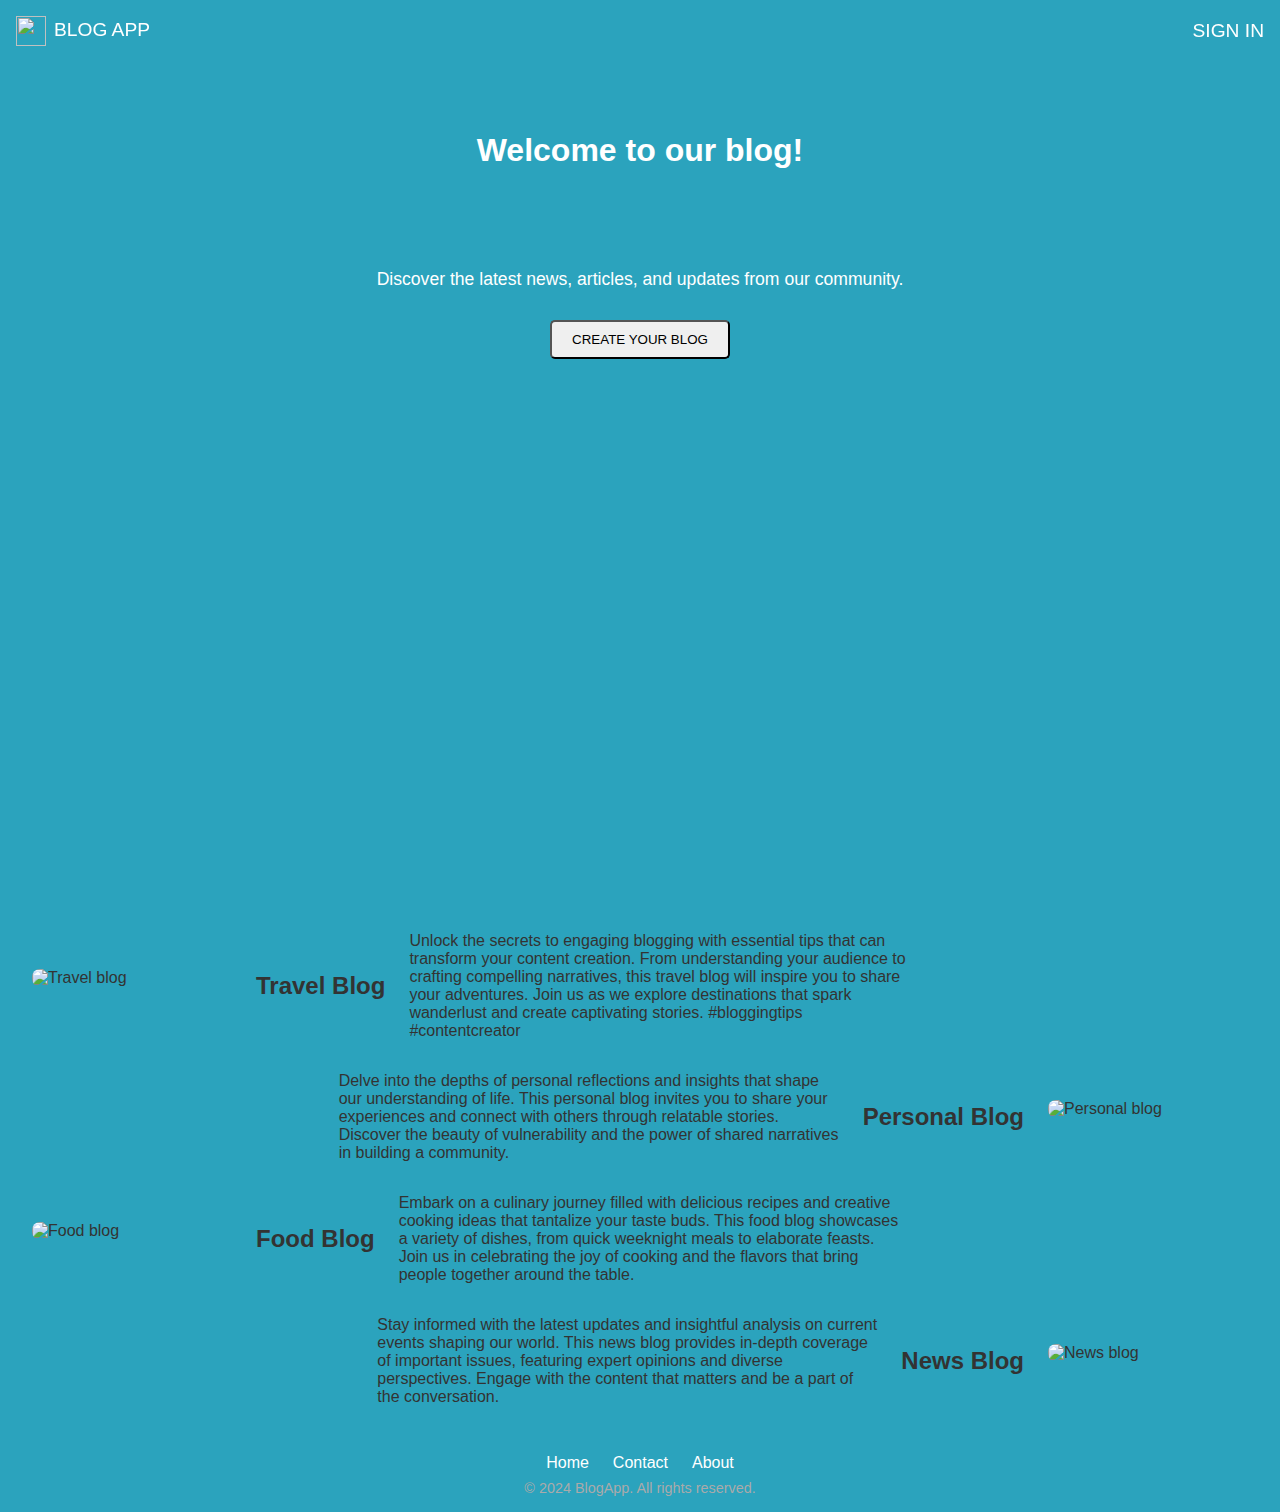
==== index.html @ 0103a9aa "Add files via upload" ====
<!DOCTYPE html>
<html lang="en">
<head>
    <meta charset="UTF-8">
    <meta name="viewport" content="width=device-width, initial-scale=1.0">
    <link rel="stylesheet" href="styles.css">
    <title>Blog App</title>
</head>
<body>
    <nav>
        <a href="#"><img src="images\blog.png" style="width: 30px; height: 30px;">BLOG APP</a>
        <a href="#">SIGN IN</a>
    </nav>
    <main>
        <section class="hero-section">
            <h1>Welcome to our blog!</h1>
            <p>Discover the latest news, articles, and updates from our community.</p>
            <button>CREATE YOUR BLOG</button>
        </section>
        <div class="container">
            <!-- Section 1: Travel Blog -->
            <div class="content-section">
                <img src="images/Image_1.jpg" alt="Travel blog">
                <h2>Travel Blog</h2>
                <p>Unlock the secrets to engaging blogging with essential tips that can transform your content creation. From understanding your audience to crafting compelling narratives, this travel blog will inspire you to share your adventures. Join us as we explore destinations that spark wanderlust and create captivating stories. #bloggingtips #contentcreator</p>
            </div>
        
            <!-- Section 2: Personal Blog -->
            <div class="content-section">
                <img src="images/Image_2.png" alt="Personal blog">
                <h2>Personal Blog</h2>
                <p>Delve into the depths of personal reflections and insights that shape our understanding of life. This personal blog invites you to share your experiences and connect with others through relatable stories. Discover the beauty of vulnerability and the power of shared narratives in building a community.</p>
            </div>
        
            <!-- Section 3: Food Blog -->
            <div class="content-section">
                <img src="images/Image_3.jpg" alt="Food blog">
                <h2>Food Blog</h2>
                <p>Embark on a culinary journey filled with delicious recipes and creative cooking ideas that tantalize your taste buds. This food blog showcases a variety of dishes, from quick weeknight meals to elaborate feasts. Join us in celebrating the joy of cooking and the flavors that bring people together around the table.</p>
            </div>
        
            <!-- Section 4: News Blog -->
            <div class="content-section">
                <img src="images/Image_4.jpg" alt="News blog">
                <h2>News Blog</h2>
                <p>Stay informed with the latest updates and insightful analysis on current events shaping our world. This news blog provides in-depth coverage of important issues, featuring expert opinions and diverse perspectives. Engage with the content that matters and be a part of the conversation.</p>
            </div>
        </div>        
    </main>
    <footer>
        <div class="footer-links">
            <a href="#">Home</a>
            <a href="#">Contact</a>
            <a href="#">About</a>
        </div>
        <p>&copy; 2024 BlogApp. All rights reserved.</p>
    </footer>
</body>
</html>
---- styles.css ----
*{
    margin: 0;
    padding: 0;
    box-sizing: border-box;
}

body, html {
    margin: 0;
    padding: 0;
    display: flex;
    flex-direction: column;
    min-height: 100vh;
    font-family: Arial, sans-serif;
    background-color: #2ba3bd;
    color: #333;
}

main {
    flex: 1;
}

nav {
    display: flex;
    justify-content: space-between;
    align-items: center;
    padding: 1rem;
    color: white;
    z-index: 1000;
    top: 0;
    left: 0;
    width: 100%;
    position: fixed;
}

nav a {
    color: white;
    text-decoration: none;
    font-size: 1.2rem;
}

nav a img {
    vertical-align: middle;
    margin-right: 0.5rem;
}

nav a:hover {
    color: #5943b3;
}

footer {
    display: flex;
    padding: 1rem;
    color: white;
    flex-direction: column;
    align-items: center;
    text-align: center;
    justify-content: center;
}

.footer-links {
    display: flex;
    gap: 1.5rem;
    margin-bottom: 0.5rem;
}

.footer-links a {
    color: white;
    text-decoration: none;
}

.footer-links a:hover {
    color: #ddd;
}

footer p {
    margin: 0;
    font-size: 0.9rem;
    color: #aaa;
}

.hero-section {
    padding: 2rem;
    text-align: center;
    background-image: url('https://images.unsplash.com/photo-1488190211105-8b0e65b80b4e?q=80&w=2070&auto=format&fit=crop&ixlib=rb-4.0.3&ixid=M3wxMjA3fDB8MHxwaG90by1wYWdlfHx8fGVufDB8fHx8fA%3D%3D');
    background-repeat: no-repeat;
    background-size: cover;
    background-position: center;
    height: 100vh;
    font-family: "Lato", sans-serif;
    color: #FFFFFF;
    animation: backgroundRotate 30s infinite;
}

.hero-section h1 {
    margin: 100px;
    font-size: 2rem;
}

.hero-section p {
    margin: 5px;
    font-size: 1.1rem;
}

.hero-section button {
    margin-top: 25px;
    border-radius: 5px;
    padding: 10px 20px;
}
 
.container {
    display: flex;
    flex-direction: column;
    gap: 2rem;
    padding: 2rem;
}

.content-section {
    display: flex;
    align-items: center;
    gap: 1.5rem;
}

.content-section img {
    width: 200px;
    height: auto;
    border-radius: 8px;
    margin-bottom: 1rem;
}

.content-section p {
    max-width: 500px;
}

/* Alternating Left/Right Layout */
.content-section:nth-child(odd) {
    flex-direction: row;
}

.content-section:nth-child(even) {
    flex-direction: row-reverse;
}

@keyframes backgroundRotate {
    0% {
        background-image: url('https://images.unsplash.com/photo-1488190211105-8b0e65b80b4e?q=80&w=2070&auto=format&fit=crop&ixlib=rb-4.0.3&ixid=M3wxMjA3fDB8MHxwaG90by1wYWdlfHx8fGVufDB8fHx8fA%3D%3D');
    }
    25% {
        background-image: url('https://img.freepik.com/free-photo/technology-communication-icons-symbols-concept_53876-120314.jpg?ga=GA1.1.1055122537.1730450527&semt=ais_siglip');
    }
    50% {
        background-image: url('https://img.freepik.com/premium-photo/social-media-blog-concept-futuristic-icon-design-graphics-hand-with-smartphone_102583-6104.jpg?ga=GA1.1.1055122537.1730450527&semt=ais_siglip');
    }
    75% {
        background-image: url('https://img.freepik.com/free-photo/gold-box-with-gold-coins-it-white-sheet-paper-table_1340-26291.jpg?ga=GA1.1.1055122537.1730450527&semt=ais_siglip');
    }
    100% {
        background-image: url('https://img.freepik.com/premium-photo/vintage-ink-pen-word-blog-concept-communication-social-media_1346034-14157.jpg?ga=GA1.1.1055122537.1730450527&semt=ais_hybrid');
    }
}

/* Responsive Styles */
@media (max-width: 768px) {
    .content-section {
        flex-direction: column;
        text-align: center;
    }

    .content-section img {
        width: 100%;
        max-width: 300px;
    }
}
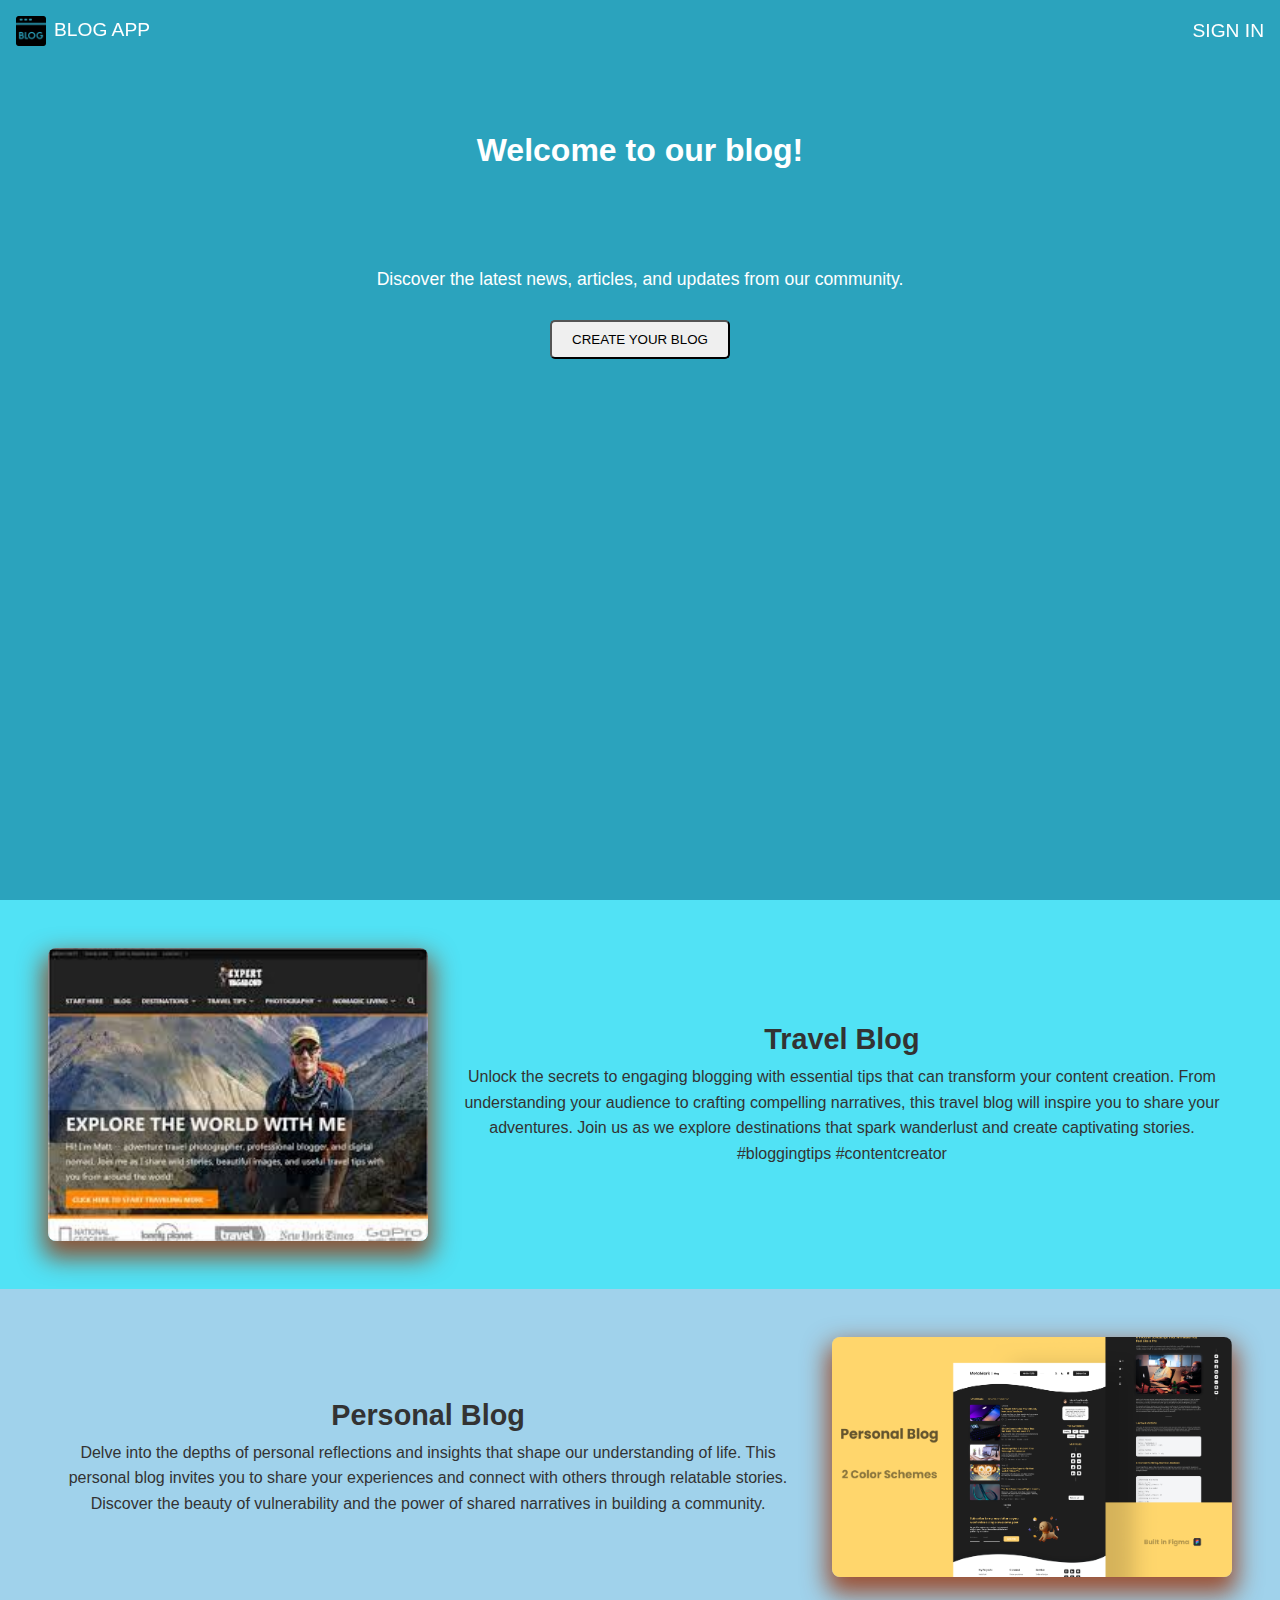
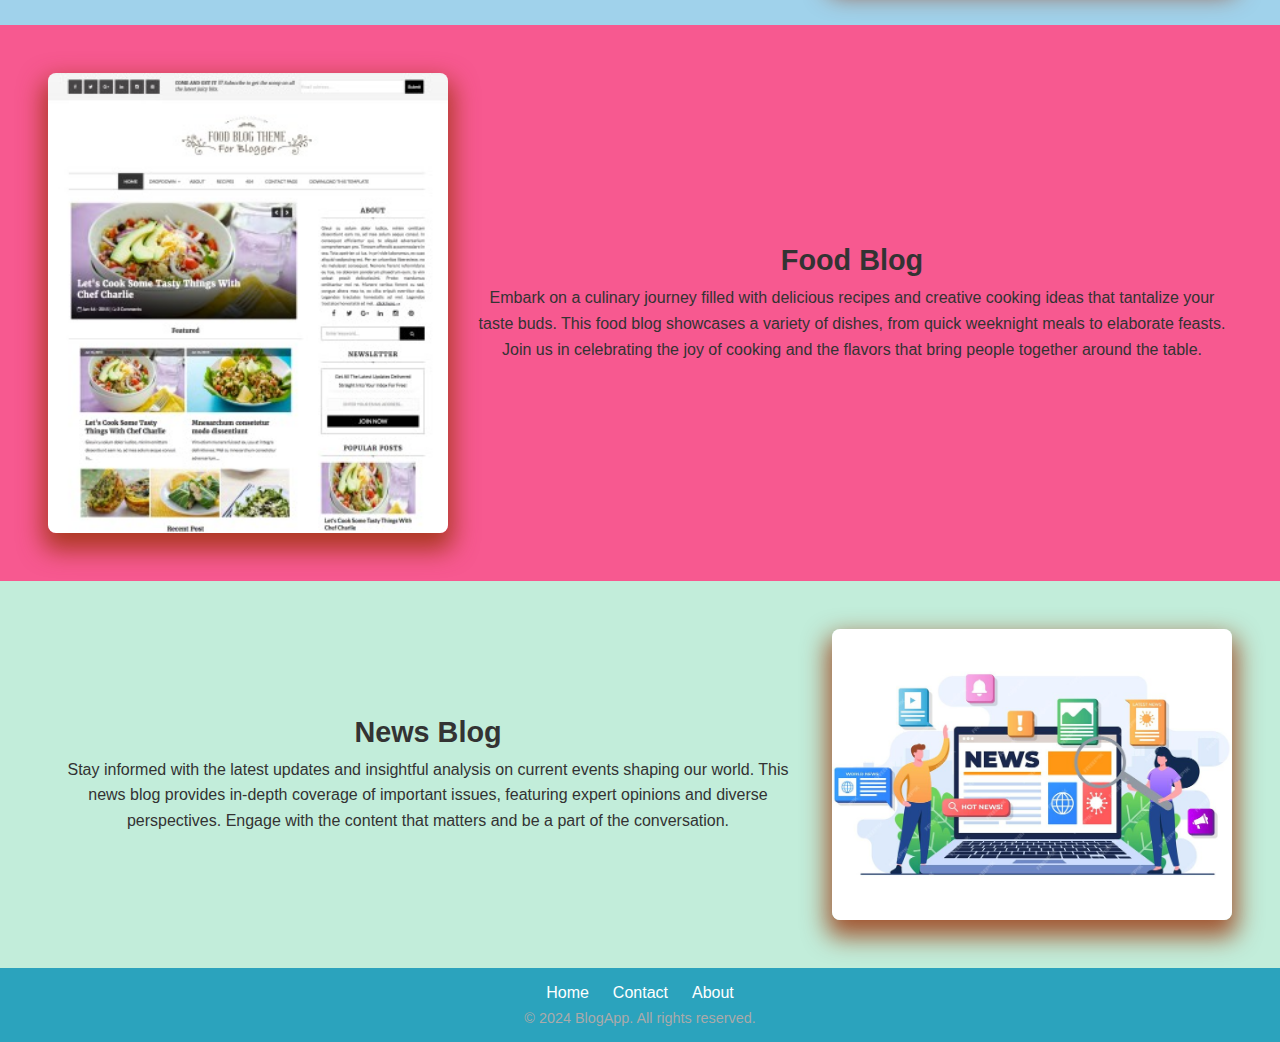
==== commit 8f01579f: "Add files via upload" ====
--- a/index.html
+++ b/index.html
@@ -9,41 +9,49 @@
 <body>
     <nav>
         <a href="#"><img src="images\blog.png" style="width: 30px; height: 30px;">BLOG APP</a>
-        <a href="#">SIGN IN</a>
+        <a href="sign-in.html">SIGN IN</a>
     </nav>
     <main>
         <section class="hero-section">
             <h1>Welcome to our blog!</h1>
             <p>Discover the latest news, articles, and updates from our community.</p>
-            <button>CREATE YOUR BLOG</button>
+            <button type="button" id="create-blog">CREATE YOUR BLOG</button>
         </section>
         <div class="container">
             <!-- Section 1: Travel Blog -->
-            <div class="content-section">
+            <div class="content-section travel-section">
                 <img src="images/Image_1.jpg" alt="Travel blog">
-                <h2>Travel Blog</h2>
-                <p>Unlock the secrets to engaging blogging with essential tips that can transform your content creation. From understanding your audience to crafting compelling narratives, this travel blog will inspire you to share your adventures. Join us as we explore destinations that spark wanderlust and create captivating stories. #bloggingtips #contentcreator</p>
+                <div class="text-content">
+                    <h2>Travel Blog</h2>
+                    <p>Unlock the secrets to engaging blogging with essential tips that can transform your content creation. From understanding your audience to crafting compelling narratives, this travel blog will inspire you to share your adventures. Join us as we explore destinations that spark wanderlust and create captivating stories. #bloggingtips #contentcreator</p>
+                </div>
             </div>
         
             <!-- Section 2: Personal Blog -->
-            <div class="content-section">
+            <div class="content-section personal-section">
                 <img src="images/Image_2.png" alt="Personal blog">
-                <h2>Personal Blog</h2>
+                <div class="text-content">
+                    <h2>Personal Blog</h2>
                 <p>Delve into the depths of personal reflections and insights that shape our understanding of life. This personal blog invites you to share your experiences and connect with others through relatable stories. Discover the beauty of vulnerability and the power of shared narratives in building a community.</p>
+                </div>
             </div>
         
             <!-- Section 3: Food Blog -->
-            <div class="content-section">
+            <div class="content-section food-section">
                 <img src="images/Image_3.jpg" alt="Food blog">
-                <h2>Food Blog</h2>
-                <p>Embark on a culinary journey filled with delicious recipes and creative cooking ideas that tantalize your taste buds. This food blog showcases a variety of dishes, from quick weeknight meals to elaborate feasts. Join us in celebrating the joy of cooking and the flavors that bring people together around the table.</p>
+                <div class="text-content">
+                    <h2>Food Blog</h2>
+                    <p>Embark on a culinary journey filled with delicious recipes and creative cooking ideas that tantalize your taste buds. This food blog showcases a variety of dishes, from quick weeknight meals to elaborate feasts. Join us in celebrating the joy of cooking and the flavors that bring people together around the table.</p>
+                </div>
             </div>
         
             <!-- Section 4: News Blog -->
-            <div class="content-section">
+            <div class="content-section news-section">
                 <img src="images/Image_4.jpg" alt="News blog">
-                <h2>News Blog</h2>
-                <p>Stay informed with the latest updates and insightful analysis on current events shaping our world. This news blog provides in-depth coverage of important issues, featuring expert opinions and diverse perspectives. Engage with the content that matters and be a part of the conversation.</p>
+                <div class="text-content">
+                    <h2>News Blog</h2>
+                    <p>Stay informed with the latest updates and insightful analysis on current events shaping our world. This news blog provides in-depth coverage of important issues, featuring expert opinions and diverse perspectives. Engage with the content that matters and be a part of the conversation.</p>
+                </div>
             </div>
         </div>        
     </main>
@@ -55,5 +63,11 @@
         </div>
         <p>&copy; 2024 BlogApp. All rights reserved.</p>
     </footer>
+    <script>
+        document.getElementById("create-blog").addEventListener("click", function(event) {
+            event.preventDefault();
+            window.location.href = "sign-up.html";
+        });
+    </script>
 </body>
 </html>--- a/styles.css
+++ b/styles.css
@@ -110,34 +110,73 @@
 .container {
     display: flex;
     flex-direction: column;
-    gap: 2rem;
-    padding: 2rem;
 }
 
 .content-section {
     display: flex;
+    flex-direction: column;
     align-items: center;
+    text-align: center;
     gap: 1.5rem;
+    padding: 3rem;
 }
 
+/* Background color for each section */
+.travel-section { background-color: #51E2F5; }
+.personal-section { background-color: #A0D2EB; }
+.food-section { background-color: #f75990; }
+.news-section { background-color: #c2edda; }
+
 .content-section img {
-    width: 200px;
+    display: block;
+    margin: 0;
+    width: 100%;
+    max-width: 400px;
     height: auto;
     border-radius: 8px;
-    margin-bottom: 1rem;
+    box-shadow: 0px 12px 24px 5px rgba(154, 49, 7, 0.8);
+}
+
+/* Text content styling */
+.text-content {
+    display: flex;
+    flex-direction: column; 
+    align-items: center;   
+    text-align: center;     
+    gap: 0.5rem;           
+}
+
+.content-section h2 {
+    margin: 0;              
+    font-size: 1.8rem;
 }
 
 .content-section p {
-    max-width: 500px;
+    line-height: 1.6;
+    margin: 0;              
 }
 
-/* Alternating Left/Right Layout */
+/* Alternating Layouts */
 .content-section:nth-child(odd) {
     flex-direction: row;
 }
 
 .content-section:nth-child(even) {
     flex-direction: row-reverse;
+}
+
+/* Responsive styling */
+@media (max-width: 768px) {
+    .content-section {
+        flex-direction: column;
+        text-align: center;
+    }
+    .content-section:nth-child(even), .content-section:nth-child(odd) {
+        flex-direction: column;
+    }
+    .text-content {
+        max-width: 100%;
+    }
 }
 
 @keyframes backgroundRotate {
@@ -157,16 +196,3 @@
         background-image: url('https://img.freepik.com/premium-photo/vintage-ink-pen-word-blog-concept-communication-social-media_1346034-14157.jpg?ga=GA1.1.1055122537.1730450527&semt=ais_hybrid');
     }
 }
-
-/* Responsive Styles */
-@media (max-width: 768px) {
-    .content-section {
-        flex-direction: column;
-        text-align: center;
-    }
-
-    .content-section img {
-        width: 100%;
-        max-width: 300px;
-    }
-}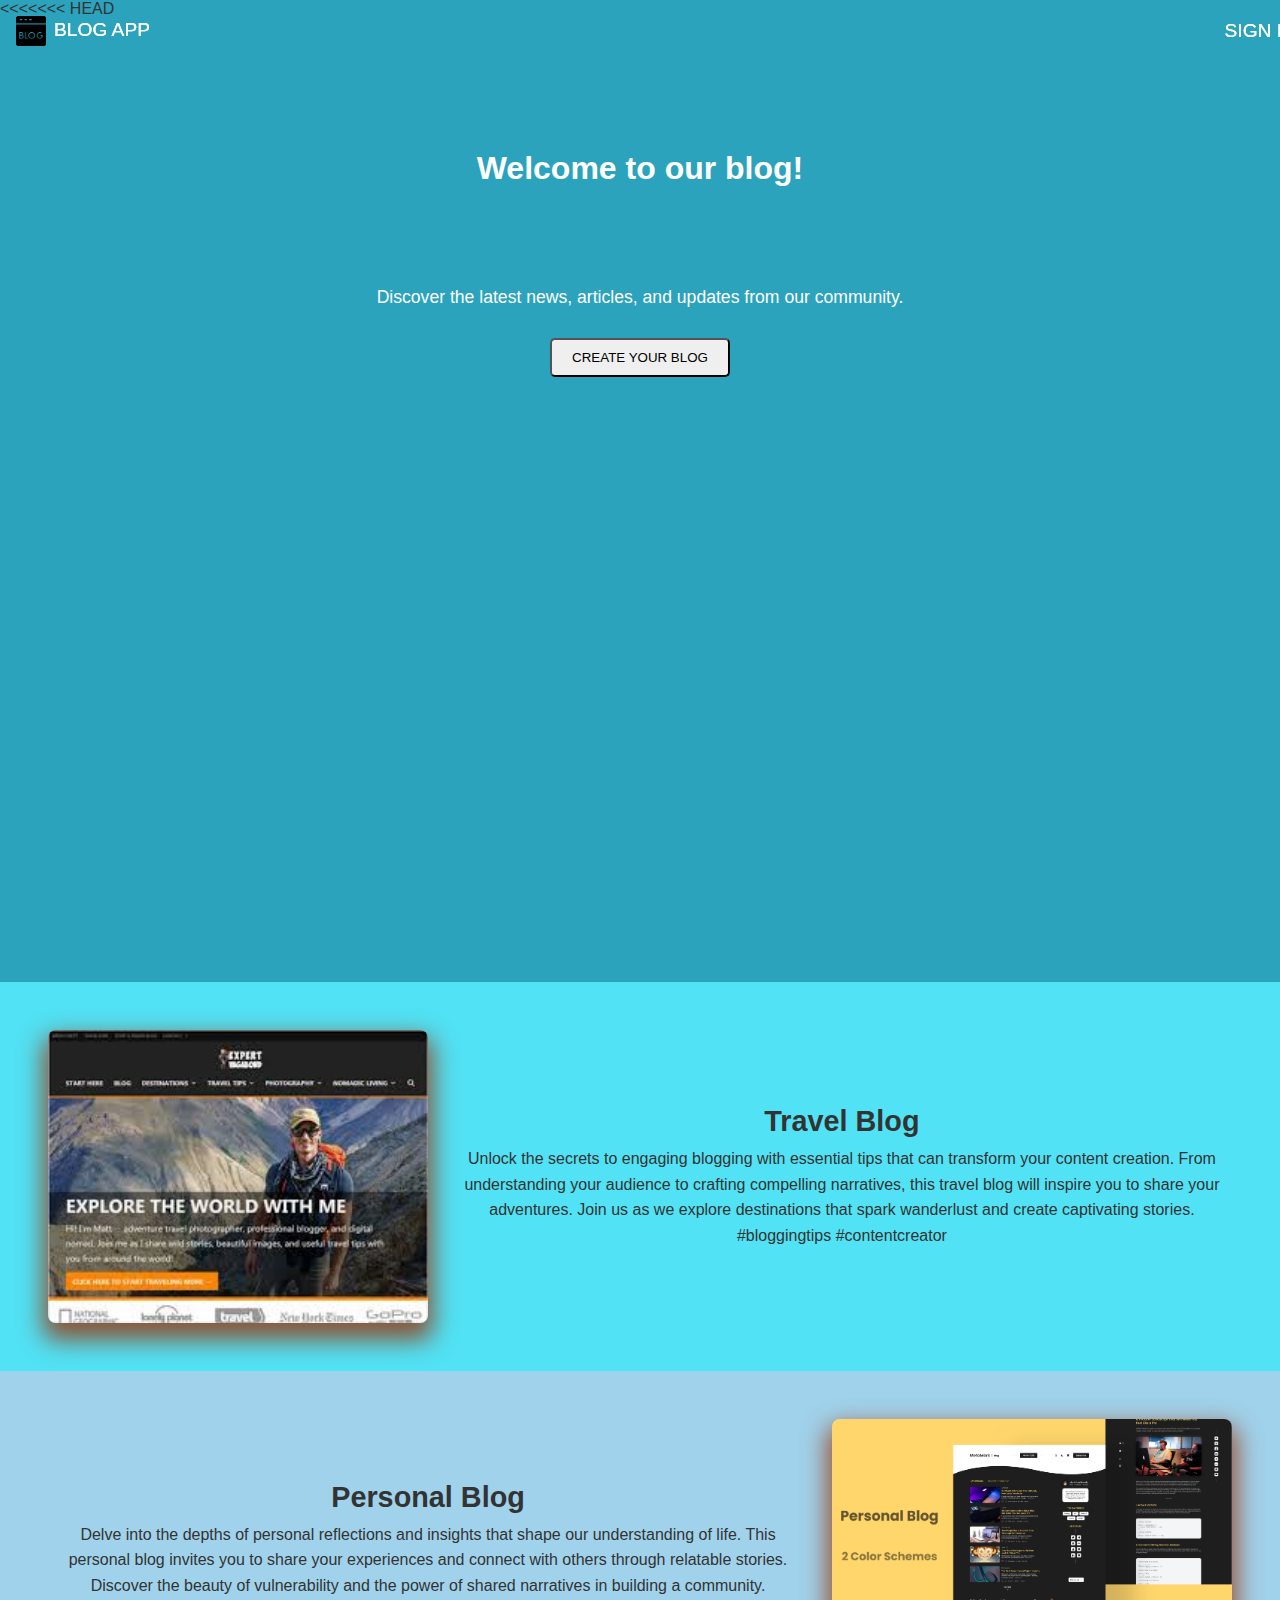
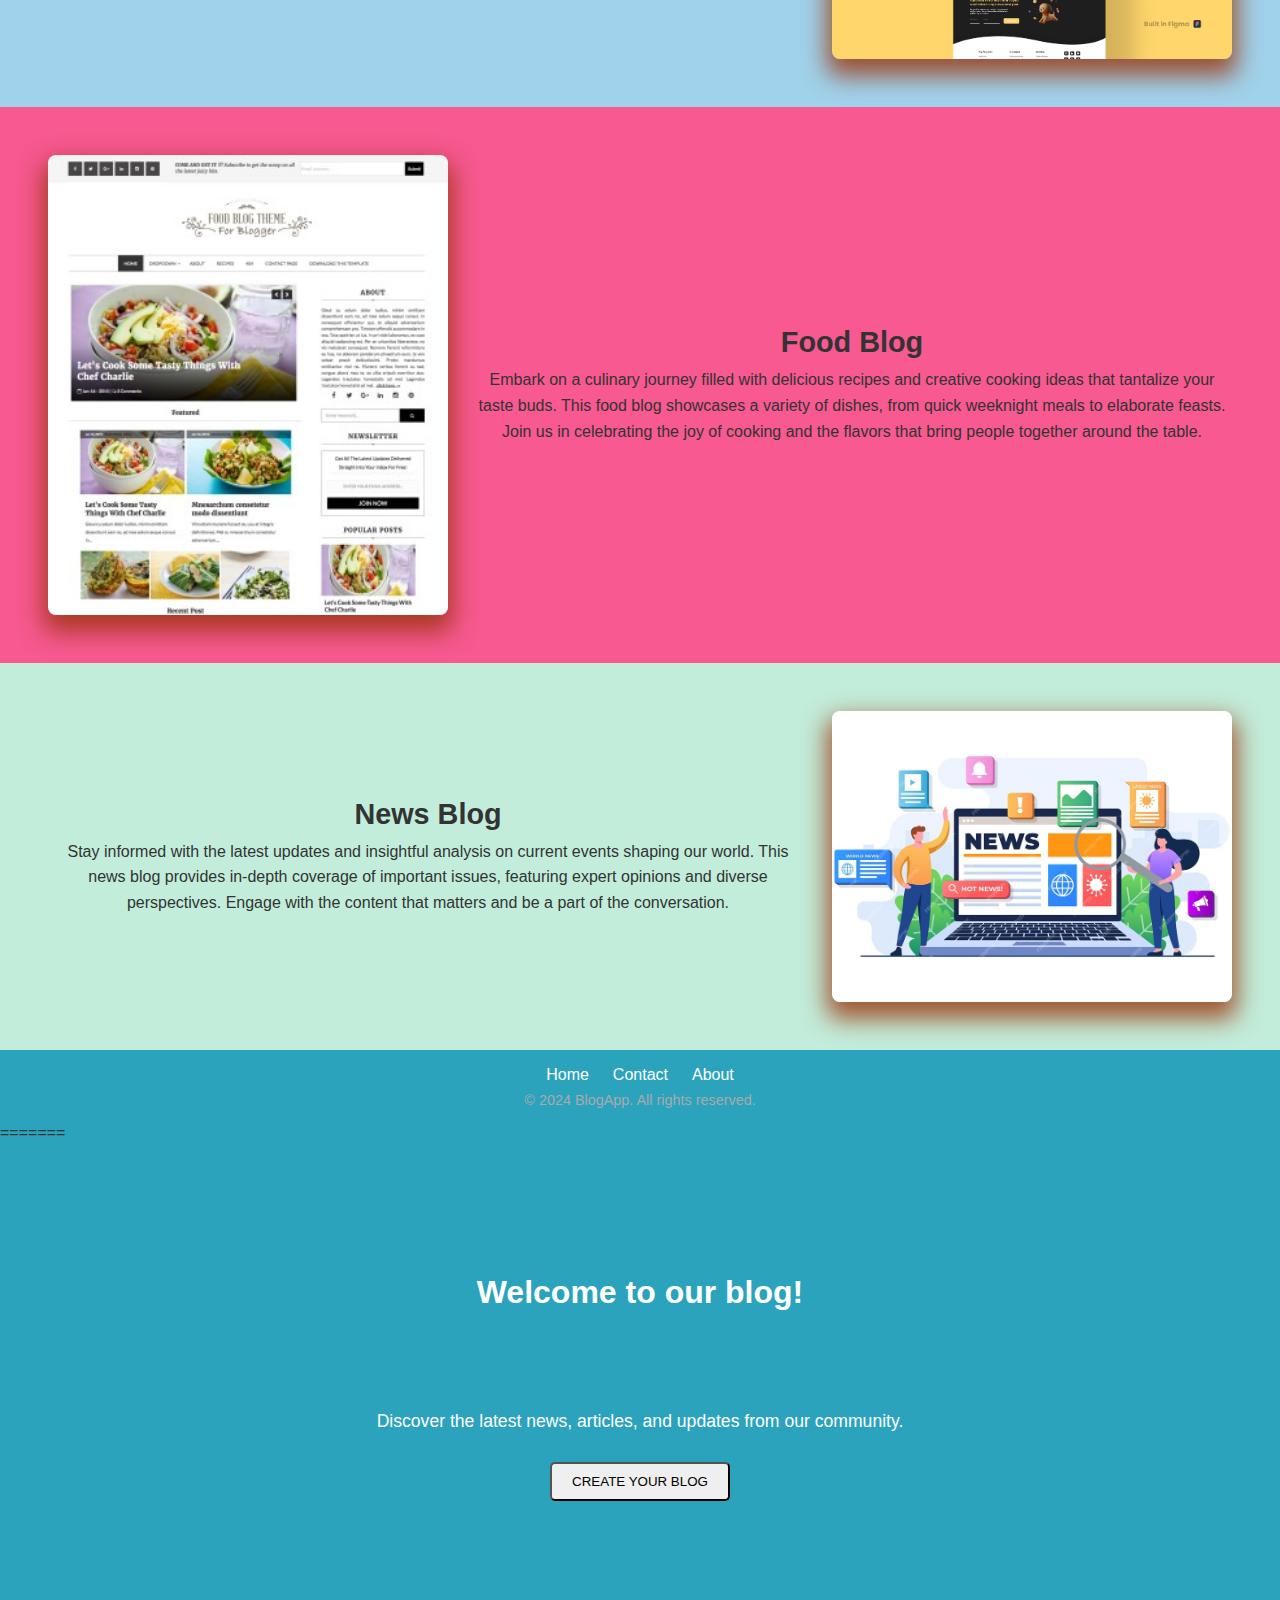
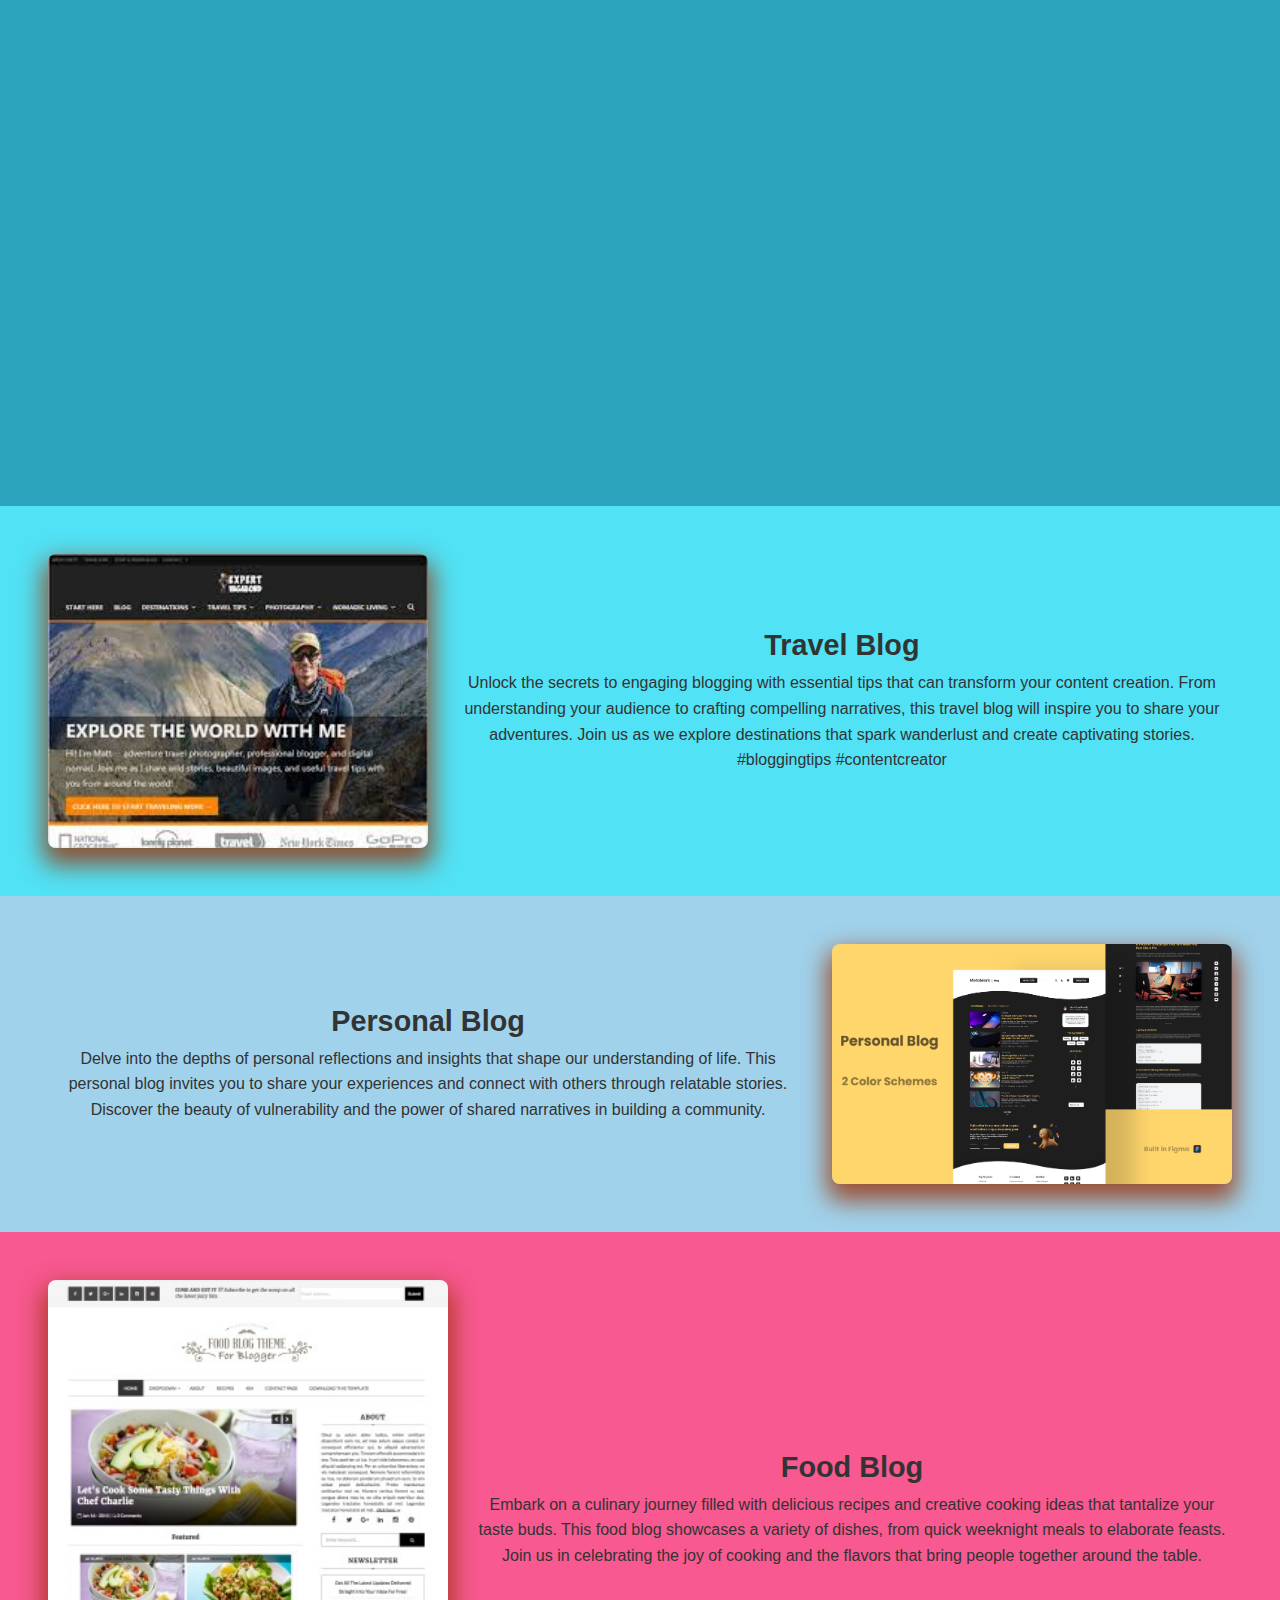
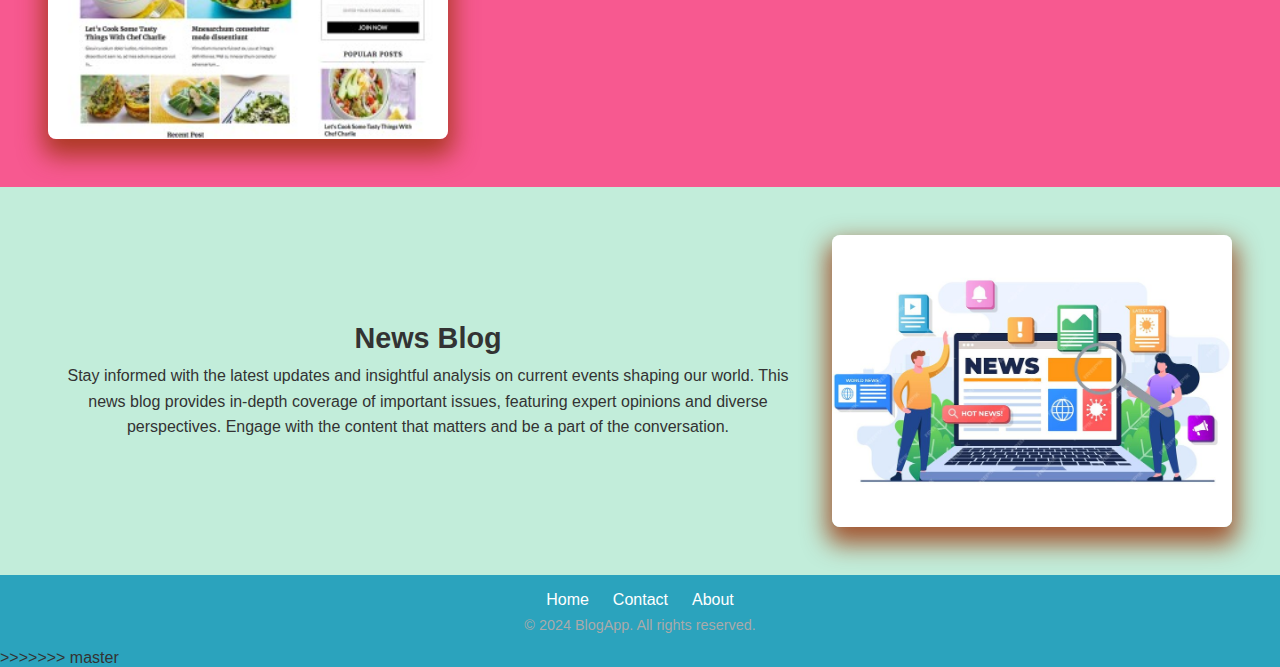
==== commit c053c13f: "Merged master into main" ====
--- a/index.html
+++ b/index.html
@@ -1,3 +1,4 @@
+<<<<<<< HEAD
 <!DOCTYPE html>
 <html lang="en">
 <head>
@@ -70,4 +71,78 @@
         });
     </script>
 </body>
+=======
+<!DOCTYPE html>
+<html lang="en">
+<head>
+    <meta charset="UTF-8">
+    <meta name="viewport" content="width=device-width, initial-scale=1.0">
+    <link rel="stylesheet" href="styles.css">
+    <title>Blog App</title>
+</head>
+<body>
+    <nav>
+        <a href="#"><img src="images\blog.png" style="width: 30px; height: 30px;">BLOG APP</a>
+        <a href="sign-in.html">SIGN IN</a>
+    </nav>
+    <main>
+        <section class="hero-section">
+            <h1>Welcome to our blog!</h1>
+            <p>Discover the latest news, articles, and updates from our community.</p>
+            <button type="button" id="create-blog">CREATE YOUR BLOG</button>
+        </section>
+        <div class="container">
+            <!-- Section 1: Travel Blog -->
+            <div class="content-section travel-section">
+                <img src="images/Image_1.jpg" alt="Travel blog">
+                <div class="text-content">
+                    <h2>Travel Blog</h2>
+                    <p>Unlock the secrets to engaging blogging with essential tips that can transform your content creation. From understanding your audience to crafting compelling narratives, this travel blog will inspire you to share your adventures. Join us as we explore destinations that spark wanderlust and create captivating stories. #bloggingtips #contentcreator</p>
+                </div>
+            </div>
+        
+            <!-- Section 2: Personal Blog -->
+            <div class="content-section personal-section">
+                <img src="images/Image_2.png" alt="Personal blog">
+                <div class="text-content">
+                    <h2>Personal Blog</h2>
+                <p>Delve into the depths of personal reflections and insights that shape our understanding of life. This personal blog invites you to share your experiences and connect with others through relatable stories. Discover the beauty of vulnerability and the power of shared narratives in building a community.</p>
+                </div>
+            </div>
+        
+            <!-- Section 3: Food Blog -->
+            <div class="content-section food-section">
+                <img src="images/Image_3.jpg" alt="Food blog">
+                <div class="text-content">
+                    <h2>Food Blog</h2>
+                    <p>Embark on a culinary journey filled with delicious recipes and creative cooking ideas that tantalize your taste buds. This food blog showcases a variety of dishes, from quick weeknight meals to elaborate feasts. Join us in celebrating the joy of cooking and the flavors that bring people together around the table.</p>
+                </div>
+            </div>
+        
+            <!-- Section 4: News Blog -->
+            <div class="content-section news-section">
+                <img src="images/Image_4.jpg" alt="News blog">
+                <div class="text-content">
+                    <h2>News Blog</h2>
+                    <p>Stay informed with the latest updates and insightful analysis on current events shaping our world. This news blog provides in-depth coverage of important issues, featuring expert opinions and diverse perspectives. Engage with the content that matters and be a part of the conversation.</p>
+                </div>
+            </div>
+        </div>        
+    </main>
+    <footer>
+        <div class="footer-links">
+            <a href="#">Home</a>
+            <a href="#">Contact</a>
+            <a href="#">About</a>
+        </div>
+        <p>&copy; 2024 BlogApp. All rights reserved.</p>
+    </footer>
+    <script>
+        document.getElementById("create-blog").addEventListener("click", function(event) {
+            event.preventDefault();
+            window.location.href = "sign-up.html";
+        });
+    </script>
+</body>
+>>>>>>> master
 </html>--- a/styles.css
+++ b/styles.css
@@ -1,3 +1,4 @@
+<<<<<<< HEAD
 *{
     margin: 0;
     padding: 0;
@@ -196,3 +197,203 @@
         background-image: url('https://img.freepik.com/premium-photo/vintage-ink-pen-word-blog-concept-communication-social-media_1346034-14157.jpg?ga=GA1.1.1055122537.1730450527&semt=ais_hybrid');
     }
 }
+=======
+*{
+    margin: 0;
+    padding: 0;
+    box-sizing: border-box;
+}
+
+body, html {
+    margin: 0;
+    padding: 0;
+    display: flex;
+    flex-direction: column;
+    min-height: 100vh;
+    font-family: Arial, sans-serif;
+    background-color: #2ba3bd;
+    color: #333;
+}
+
+main {
+    flex: 1;
+}
+
+nav {
+    display: flex;
+    justify-content: space-between;
+    align-items: center;
+    padding: 1rem;
+    color: white;
+    z-index: 1000;
+    top: 0;
+    left: 0;
+    width: 100%;
+    position: fixed;
+}
+
+nav a {
+    color: white;
+    text-decoration: none;
+    font-size: 1.2rem;
+}
+
+nav a img {
+    vertical-align: middle;
+    margin-right: 0.5rem;
+}
+
+nav a:hover {
+    color: #5943b3;
+}
+
+footer {
+    display: flex;
+    padding: 1rem;
+    color: white;
+    flex-direction: column;
+    align-items: center;
+    text-align: center;
+    justify-content: center;
+}
+
+.footer-links {
+    display: flex;
+    gap: 1.5rem;
+    margin-bottom: 0.5rem;
+}
+
+.footer-links a {
+    color: white;
+    text-decoration: none;
+}
+
+.footer-links a:hover {
+    color: #ddd;
+}
+
+footer p {
+    margin: 0;
+    font-size: 0.9rem;
+    color: #aaa;
+}
+
+.hero-section {
+    padding: 2rem;
+    text-align: center;
+    background-image: url('https://images.unsplash.com/photo-1488190211105-8b0e65b80b4e?q=80&w=2070&auto=format&fit=crop&ixlib=rb-4.0.3&ixid=M3wxMjA3fDB8MHxwaG90by1wYWdlfHx8fGVufDB8fHx8fA%3D%3D');
+    background-repeat: no-repeat;
+    background-size: cover;
+    background-position: center;
+    height: 100vh;
+    font-family: "Lato", sans-serif;
+    color: #FFFFFF;
+    animation: backgroundRotate 30s infinite;
+}
+
+.hero-section h1 {
+    margin: 100px;
+    font-size: 2rem;
+}
+
+.hero-section p {
+    margin: 5px;
+    font-size: 1.1rem;
+}
+
+.hero-section button {
+    margin-top: 25px;
+    border-radius: 5px;
+    padding: 10px 20px;
+}
+ 
+.container {
+    display: flex;
+    flex-direction: column;
+}
+
+.content-section {
+    display: flex;
+    flex-direction: column;
+    align-items: center;
+    text-align: center;
+    gap: 1.5rem;
+    padding: 3rem;
+}
+
+/* Background color for each section */
+.travel-section { background-color: #51E2F5; }
+.personal-section { background-color: #A0D2EB; }
+.food-section { background-color: #f75990; }
+.news-section { background-color: #c2edda; }
+
+.content-section img {
+    display: block;
+    margin: 0;
+    width: 100%;
+    max-width: 400px;
+    height: auto;
+    border-radius: 8px;
+    box-shadow: 0px 12px 24px 5px rgba(154, 49, 7, 0.8);
+}
+
+/* Text content styling */
+.text-content {
+    display: flex;
+    flex-direction: column; 
+    align-items: center;   
+    text-align: center;     
+    gap: 0.5rem;           
+}
+
+.content-section h2 {
+    margin: 0;              
+    font-size: 1.8rem;
+}
+
+.content-section p {
+    line-height: 1.6;
+    margin: 0;              
+}
+
+/* Alternating Layouts */
+.content-section:nth-child(odd) {
+    flex-direction: row;
+}
+
+.content-section:nth-child(even) {
+    flex-direction: row-reverse;
+}
+
+/* Responsive styling */
+@media (max-width: 768px) {
+    .content-section {
+        flex-direction: column;
+        text-align: center;
+    }
+    .content-section:nth-child(even), .content-section:nth-child(odd) {
+        flex-direction: column;
+    }
+    .text-content {
+        max-width: 100%;
+    }
+}
+
+@keyframes backgroundRotate {
+    0% {
+        background-image: url('https://images.unsplash.com/photo-1488190211105-8b0e65b80b4e?q=80&w=2070&auto=format&fit=crop&ixlib=rb-4.0.3&ixid=M3wxMjA3fDB8MHxwaG90by1wYWdlfHx8fGVufDB8fHx8fA%3D%3D');
+    }
+    25% {
+        background-image: url('https://img.freepik.com/free-photo/technology-communication-icons-symbols-concept_53876-120314.jpg?ga=GA1.1.1055122537.1730450527&semt=ais_siglip');
+    }
+    50% {
+        background-image: url('https://img.freepik.com/premium-photo/social-media-blog-concept-futuristic-icon-design-graphics-hand-with-smartphone_102583-6104.jpg?ga=GA1.1.1055122537.1730450527&semt=ais_siglip');
+    }
+    75% {
+        background-image: url('https://img.freepik.com/free-photo/gold-box-with-gold-coins-it-white-sheet-paper-table_1340-26291.jpg?ga=GA1.1.1055122537.1730450527&semt=ais_siglip');
+    }
+    100% {
+        background-image: url('https://img.freepik.com/premium-photo/vintage-ink-pen-word-blog-concept-communication-social-media_1346034-14157.jpg?ga=GA1.1.1055122537.1730450527&semt=ais_hybrid');
+    }
+}
+>>>>>>> master
--- a/styles.css
+++ b/styles.css
@@ -1,3 +1,4 @@
+<<<<<<< HEAD
 *{
     margin: 0;
     padding: 0;
@@ -196,3 +197,203 @@
         background-image: url('https://img.freepik.com/premium-photo/vintage-ink-pen-word-blog-concept-communication-social-media_1346034-14157.jpg?ga=GA1.1.1055122537.1730450527&semt=ais_hybrid');
     }
 }
+=======
+*{
+    margin: 0;
+    padding: 0;
+    box-sizing: border-box;
+}
+
+body, html {
+    margin: 0;
+    padding: 0;
+    display: flex;
+    flex-direction: column;
+    min-height: 100vh;
+    font-family: Arial, sans-serif;
+    background-color: #2ba3bd;
+    color: #333;
+}
+
+main {
+    flex: 1;
+}
+
+nav {
+    display: flex;
+    justify-content: space-between;
+    align-items: center;
+    padding: 1rem;
+    color: white;
+    z-index: 1000;
+    top: 0;
+    left: 0;
+    width: 100%;
+    position: fixed;
+}
+
+nav a {
+    color: white;
+    text-decoration: none;
+    font-size: 1.2rem;
+}
+
+nav a img {
+    vertical-align: middle;
+    margin-right: 0.5rem;
+}
+
+nav a:hover {
+    color: #5943b3;
+}
+
+footer {
+    display: flex;
+    padding: 1rem;
+    color: white;
+    flex-direction: column;
+    align-items: center;
+    text-align: center;
+    justify-content: center;
+}
+
+.footer-links {
+    display: flex;
+    gap: 1.5rem;
+    margin-bottom: 0.5rem;
+}
+
+.footer-links a {
+    color: white;
+    text-decoration: none;
+}
+
+.footer-links a:hover {
+    color: #ddd;
+}
+
+footer p {
+    margin: 0;
+    font-size: 0.9rem;
+    color: #aaa;
+}
+
+.hero-section {
+    padding: 2rem;
+    text-align: center;
+    background-image: url('https://images.unsplash.com/photo-1488190211105-8b0e65b80b4e?q=80&w=2070&auto=format&fit=crop&ixlib=rb-4.0.3&ixid=M3wxMjA3fDB8MHxwaG90by1wYWdlfHx8fGVufDB8fHx8fA%3D%3D');
+    background-repeat: no-repeat;
+    background-size: cover;
+    background-position: center;
+    height: 100vh;
+    font-family: "Lato", sans-serif;
+    color: #FFFFFF;
+    animation: backgroundRotate 30s infinite;
+}
+
+.hero-section h1 {
+    margin: 100px;
+    font-size: 2rem;
+}
+
+.hero-section p {
+    margin: 5px;
+    font-size: 1.1rem;
+}
+
+.hero-section button {
+    margin-top: 25px;
+    border-radius: 5px;
+    padding: 10px 20px;
+}
+ 
+.container {
+    display: flex;
+    flex-direction: column;
+}
+
+.content-section {
+    display: flex;
+    flex-direction: column;
+    align-items: center;
+    text-align: center;
+    gap: 1.5rem;
+    padding: 3rem;
+}
+
+/* Background color for each section */
+.travel-section { background-color: #51E2F5; }
+.personal-section { background-color: #A0D2EB; }
+.food-section { background-color: #f75990; }
+.news-section { background-color: #c2edda; }
+
+.content-section img {
+    display: block;
+    margin: 0;
+    width: 100%;
+    max-width: 400px;
+    height: auto;
+    border-radius: 8px;
+    box-shadow: 0px 12px 24px 5px rgba(154, 49, 7, 0.8);
+}
+
+/* Text content styling */
+.text-content {
+    display: flex;
+    flex-direction: column; 
+    align-items: center;   
+    text-align: center;     
+    gap: 0.5rem;           
+}
+
+.content-section h2 {
+    margin: 0;              
+    font-size: 1.8rem;
+}
+
+.content-section p {
+    line-height: 1.6;
+    margin: 0;              
+}
+
+/* Alternating Layouts */
+.content-section:nth-child(odd) {
+    flex-direction: row;
+}
+
+.content-section:nth-child(even) {
+    flex-direction: row-reverse;
+}
+
+/* Responsive styling */
+@media (max-width: 768px) {
+    .content-section {
+        flex-direction: column;
+        text-align: center;
+    }
+    .content-section:nth-child(even), .content-section:nth-child(odd) {
+        flex-direction: column;
+    }
+    .text-content {
+        max-width: 100%;
+    }
+}
+
+@keyframes backgroundRotate {
+    0% {
+        background-image: url('https://images.unsplash.com/photo-1488190211105-8b0e65b80b4e?q=80&w=2070&auto=format&fit=crop&ixlib=rb-4.0.3&ixid=M3wxMjA3fDB8MHxwaG90by1wYWdlfHx8fGVufDB8fHx8fA%3D%3D');
+    }
+    25% {
+        background-image: url('https://img.freepik.com/free-photo/technology-communication-icons-symbols-concept_53876-120314.jpg?ga=GA1.1.1055122537.1730450527&semt=ais_siglip');
+    }
+    50% {
+        background-image: url('https://img.freepik.com/premium-photo/social-media-blog-concept-futuristic-icon-design-graphics-hand-with-smartphone_102583-6104.jpg?ga=GA1.1.1055122537.1730450527&semt=ais_siglip');
+    }
+    75% {
+        background-image: url('https://img.freepik.com/free-photo/gold-box-with-gold-coins-it-white-sheet-paper-table_1340-26291.jpg?ga=GA1.1.1055122537.1730450527&semt=ais_siglip');
+    }
+    100% {
+        background-image: url('https://img.freepik.com/premium-photo/vintage-ink-pen-word-blog-concept-communication-social-media_1346034-14157.jpg?ga=GA1.1.1055122537.1730450527&semt=ais_hybrid');
+    }
+}
+>>>>>>> master
